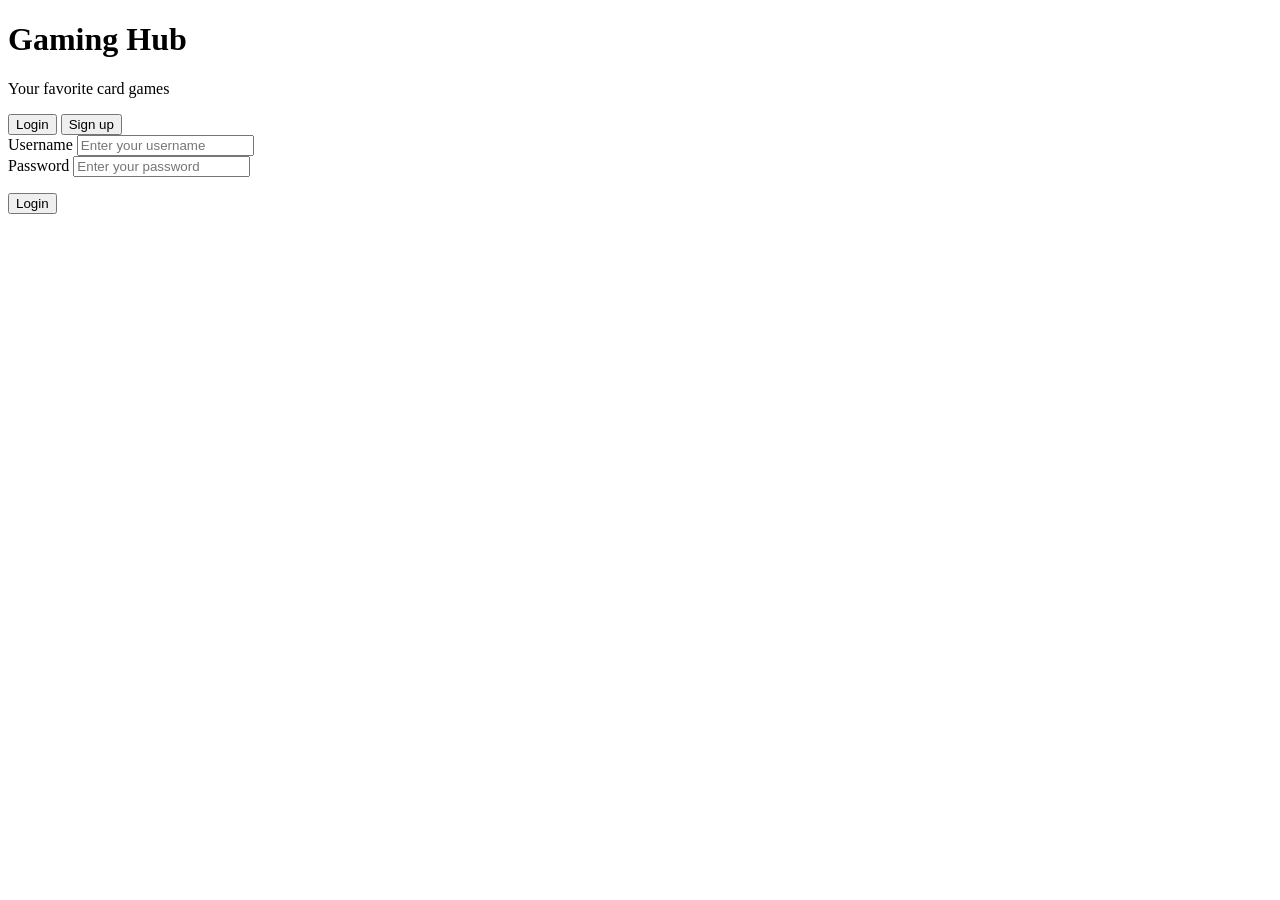
==== frontend/history.html @ a513952d "Commit" ====
<!--This is the hisotry page where it shows the last 7 days of the user activity in terms of coin transactions-->
<!DOCTYPE html>
<html lang="en">
    <head>
        <meta charset="UTF-8">
        <meta name="viewport" content="width=device-width, initial-scale=1.0">
        <title>Gaming History</title>
    </head>
    <body>
        <!-- All play stats, same as in the welcome page-->
        <div id="appLayout">
            <aside id="sidebar">

                <div id="sidebarLogo">
                    <span>🎰</span>
                    <span>Gaming Hub</span>
                </div>

                <div id="sidebarUser">
                    <div id="userAvatar">?</div>
                    <div>
                        <div id="sidebarUsername">Loading...</div>
                        <div>Player</div>
                    </div>
                </div>

                <div id="coinDisplay">
                    <div>Coins</div>
                    <div>
                        <span>🪙</span>
                        <span id="sidebarCoins">—</span>
                    </div>
                    <div id="refillTimer"></div>
                </div>

                <nav id="sidebarNav">
                    <div>Menu</div>
                    <div onclick="window.location.href='welcome.html'">
                        <span>🎮</span>
                        <span>Games</span>
                    </div>
                    <div onclick="window.location.href='welcome.html?section=settings'">
                        <span>⚙️</span>
                        <span>Settings</span>
                    </div>
                    <div id="navHistory">
                        <span>📊</span>
                        <span>History</span>
                    </div>
                </nav>
                <!-- Shows the transaction history plus total won, total bet, refilled amount, and net result-->
                <div id="sidebarFooter">
                    <button onclick="handleLogout()">🚪 Logout</button>
                </div>
            </aside>

            <main id="mainContent">
                <h2>Transaction History</h2>
                <p>Last 7 days of activity</p>

                <div id="summaryGrid">
                    <div>
                        <div id="statWon">-</div>
                        <div>Total Won</div>
                    </div>
                    <div>
                        <div id="statBet">-</div>
                        <div>Total Bet</div>
                    </div>
                    <div>
                        <div id="statRefilled">-</div>
                        <div>Refilled</div>
                    </div>
                    <div>
                        <div id="statNet">-</div>
                        <div>Net Result</div>
                    </div>
                </div>

                <div id="transactionList">
                    <p id="loadingMsg">Loading transactions...</p>
                </div>

                <button onclick="window.location.href='welcome.html'">
                    Back to Games
                </button>
            </main>
        </div>

        <script>
            const API_BASE = 'http://localhost:8080/api';

            if(!localStorage.getItem('token')){
                window.location.href = 'login.html';
            }
            //used to call api's
            async function apiRequest(endpoint, method = 'GET', body = null) {
                const token = localStorage.getItem('token');
                const headers = {
                    'Content-Type': 'application/json',
                    'Authorization': `Bearer ${token}`
                };
                const options = { method, headers };
                if (body) {
                    options.body = JSON.stringify(body);
                }
                const response = await fetch(`${API_BASE}${endpoint}`, options);

                if(response.status === 401 || response.status === 403){
                    localStorage.clear();
                    window.location.href = 'login.html';
                    return null;
                }
                return response;
            }
            //calls /api/user/transactions and fills in all the information
            async function loadUserData(){
                const response = await apiRequest('/user/me');
                if(!response){
                    return;
                }
                const data = await response.json();
                document.getElementById('sidebarUsername').textContent = data.username;
                document.getElementById('userAvatar').textContent = data.username.charAt(0).toUpperCase();
                document.getElementById('sidebarCoins').textContent = data.coins.toLocaleString();
            }

            async function loadTransactions(){
                const response = await apiRequest('/user/transactions');
                if(!response){
                    return;
                }
                const data = await response.json();

                document.getElementById('statWon').textContent = `+${data.totalWon}`;
                document.getElementById('statBet').textContent = `${data.totalBet}`;
                document.getElementById('statRefilled').textContent = `${data.totalRefilled}`;

                const net = data.netResult;
                document.getElementById('statNet').textContent = net >= 0 ? `+${net}` : `${net}`;

                const listEl = document.getElementById('transactionList');
                document.getElementById('loadingMsg').style.display = 'none';

                if (!data.transactions || data.transactions.length === 0) {
                    listEl.innerHTML = '<p>No transactions in the last 7 days.</p>';
                    return;
                }

                data.transactions.forEach(t => {
                    const item = document.createElement('div');
                    const icon = t.type === 'WIN' ? '✅' :
                                 t.type === 'BET' ? '🎰' : '🔄';
                    const amountText = t.amount >= 0 ? `+${t.amount}` : `${t.amount}`;
                    const date = new Date(t.createdAt);
                    const dateStr = `${date.toLocaleDateString()} ${date.toLocaleTimeString()}`;

                    item.innerHTML =
                        `<span>${icon}</span>
                        <div>
                            <div>${t.type}</div>
                            <div>${t.game ? t.game : 'System'} · ${dateStr}</div>
                        </div>
                        <div>${amountText} coins</div>`;

                    listEl.appendChild(item);
                });
            }
            //handles logout
            function handleLogout(){
                localStorage.clear();
                window.location.href = 'login.html';
            }

            if(localStorage.getItem('theme') === 'light'){
                document.body.classList.add('light-mode');
            }
            loadUserData();
            loadTransactions();
        </script>
    </body>
</html>
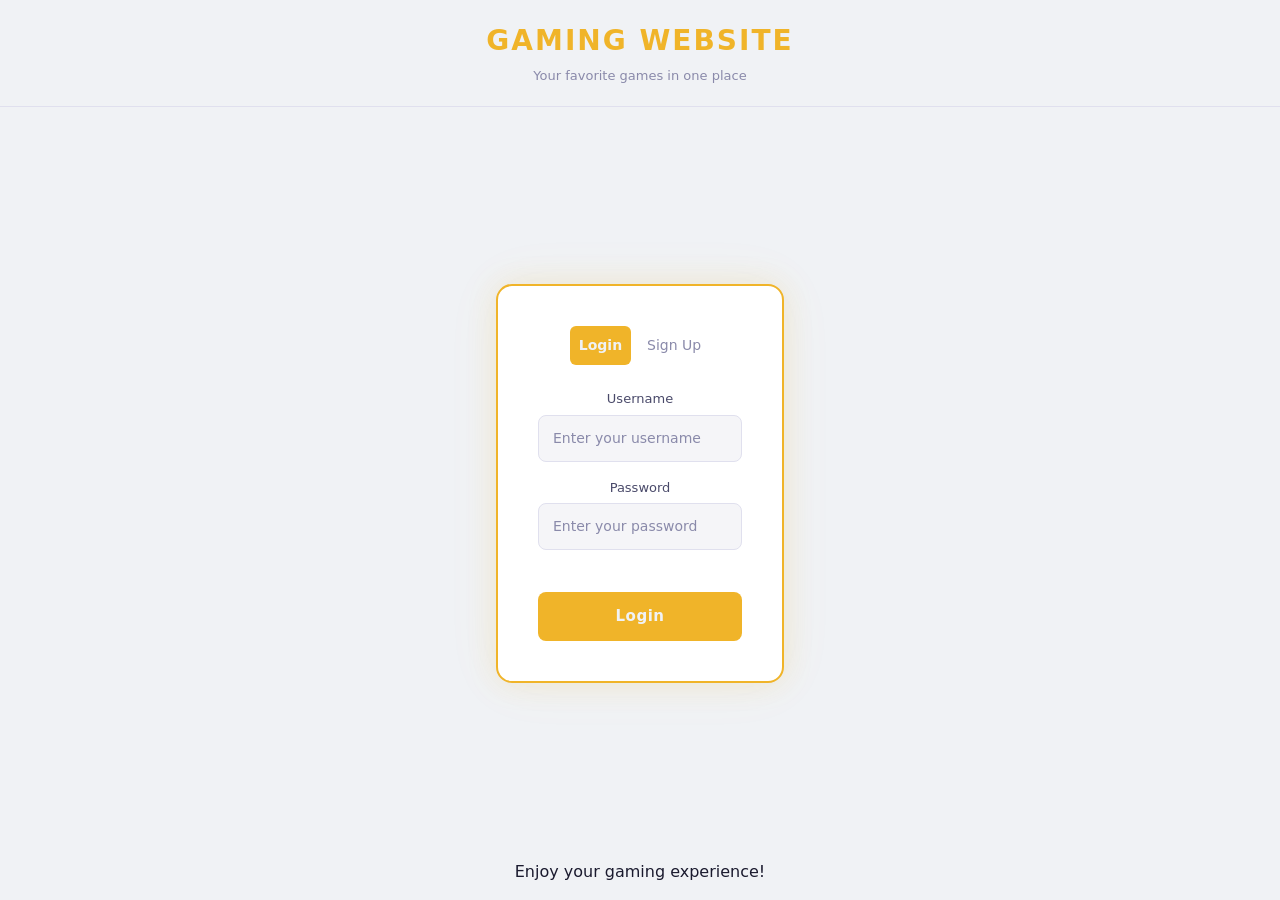
==== commit c6f4698f: "New commit" ====
--- a/frontend/history.html
+++ b/frontend/history.html
@@ -1,92 +1,135 @@
 <!--This is the hisotry page where it shows the last 7 days of the user activity in terms of coin transactions-->
 <!DOCTYPE html>
 <html lang="en">
-    <head>
-        <meta charset="UTF-8">
-        <meta name="viewport" content="width=device-width, initial-scale=1.0">
-        <title>Gaming History</title>
-    </head>
-    <body>
-        <!-- All play stats, same as in the welcome page-->
-        <div id="appLayout">
-            <aside id="sidebar">
-
-                <div id="sidebarLogo">
-                    <span>🎰</span>
-                    <span>Gaming Hub</span>
-                </div>
-
-                <div id="sidebarUser">
-                    <div id="userAvatar">?</div>
-                    <div>
-                        <div id="sidebarUsername">Loading...</div>
-                        <div>Player</div>
-                    </div>
-                </div>
-
-                <div id="coinDisplay">
-                    <div>Coins</div>
-                    <div>
-                        <span>🪙</span>
-                        <span id="sidebarCoins">—</span>
-                    </div>
-                    <div id="refillTimer"></div>
-                </div>
-
-                <nav id="sidebarNav">
-                    <div>Menu</div>
-                    <div onclick="window.location.href='welcome.html'">
-                        <span>🎮</span>
-                        <span>Games</span>
-                    </div>
-                    <div onclick="window.location.href='welcome.html?section=settings'">
-                        <span>⚙️</span>
-                        <span>Settings</span>
-                    </div>
-                    <div id="navHistory">
-                        <span>📊</span>
-                        <span>History</span>
-                    </div>
-                </nav>
-                <!-- Shows the transaction history plus total won, total bet, refilled amount, and net result-->
-                <div id="sidebarFooter">
-                    <button onclick="handleLogout()">🚪 Logout</button>
-                </div>
-            </aside>
-
-            <main id="mainContent">
-                <h2>Transaction History</h2>
-                <p>Last 7 days of activity</p>
-
-                <div id="summaryGrid">
-                    <div>
-                        <div id="statWon">-</div>
-                        <div>Total Won</div>
-                    </div>
-                    <div>
-                        <div id="statBet">-</div>
-                        <div>Total Bet</div>
-                    </div>
-                    <div>
-                        <div id="statRefilled">-</div>
-                        <div>Refilled</div>
-                    </div>
-                    <div>
-                        <div id="statNet">-</div>
-                        <div>Net Result</div>
-                    </div>
-                </div>
-
-                <div id="transactionList">
-                    <p id="loadingMsg">Loading transactions...</p>
-                </div>
-
-                <button onclick="window.location.href='welcome.html'">
-                    Back to Games
-                </button>
-            </main>
-        </div>
-
+<head>
+    <meta charset="UTF-8">
+    <meta name="viewport" content="width=device-width, initial-scale=1.0">
+    <title>Gaming Hub — History</title>
+    <link href="https://cdn.jsdelivr.net/npm/bootstrap@5.3.3/dist/css/bootstrap.min.css"
+          rel="stylesheet">
+    <link rel="stylesheet" href="css/style.css">
+</head>
+<body>
+<div class="app-layout">
+
+    <!-- ── LEFT SIDEBAR ─────────────────────────────────── -->
+    <aside class="sidebar">
+
+        <div class="sidebar-logo">
+            <span class="logo-icon">🎰</span>
+            <div class="logo-text">Gaming Hub</div>
+        </div>
+
+        <div class="sidebar-profile">
+            <div class="user-avatar" id="userAvatar">?</div>
+            <div class="user-details">
+                <div class="user-name" id="sidebarUsername">Loading...</div>
+                <div class="user-role">Player</div>
+            </div>
+        </div>
+
+        <div class="sidebar-coins">
+            <div class="coins-label">Coins</div>
+            <div class="coins-amount">
+                🪙 <span id="sidebarCoins">—</span>
+            </div>
+            <div class="coins-refill" id="refillTimer"></div>
+        </div>
+
+
+        <nav class="sidebar-nav">
+            <div class="nav-label">Navigation</div>
+
+            <button class="nav-btn"
+                    onclick="window.location.href='welcome.html'">
+                <span class="nav-icon">🎮</span> Games
+            </button>
+
+            <button class="nav-btn"
+                    onclick="window.location.href='welcome.html?section=settings'">
+                <span class="nav-icon">⚙️</span> Settings
+            </button>
+
+            <button class="nav-btn active">
+                <span class="nav-icon">📊</span> Transaction History
+            </button>
+        </nav>
+
+        <div class="sidebar-footer">
+            <button class="btn-logout" onclick="handleLogout()">
+                🚪 Logout
+            </button>
+        </div>
+
+    </aside>
+    <!-- ── MAIN CONTENT ──────────────────────────────────── -->
+    <main class="main-content with-right-panel">
+
+        <div class="history-header">Transaction History</div>
+
+        <!-- Transaction list -->
+        <div class="transaction-card" id="transactionCard">
+            <div class="no-transactions" id="loadingMsg">
+                Loading transactions...
+            </div>
+        </div>
+    </main>
+
+    <aside class="right-panel">
+
+        <!-- Top half — overall stats -->
+        <div class="right-panel-section">
+            <div class="right-panel-title">Overall (filtered)</div>
+
+            <div class="stat-item">
+                <span class="stat-name">🪙 Coins Won</span>
+                <span class="stat-val positive" id="statWon">—</span>
+            </div>
+            <div class="stat-item">
+                <span class="stat-name">🎰 Coins Bet</span>
+                <span class="stat-val negative" id="statBet">—</span>
+            </div>
+            <div class="stat-item">
+                <span class="stat-name">❌ Coins Lost</span>
+                <span class="stat-val negative" id="statLost">—</span>
+            </div>
+            <div class="stat-item">
+                <span class="stat-name">🔄 Coins Refilled</span>
+                <span class="stat-val gold" id="statRefilled">—</span>
+            </div>
+            <div class="stat-item">
+                <span class="stat-name">📈 Net Coins</span>
+                <span class="stat-val" id="statNet">—</span>
+            </div>
+        </div>
+
+        <!-- Bottom half — filters -->
+        <div class="right-panel-section">
+            <div class="right-panel-title">Filters</div>
+
+            <div class="filter-group">
+                <label class="filter-label">Time Period</label>
+                <select class="filter-select" id="filterDays"
+                        onchange="applyFilters()">
+                    <option value="7">Last 7 days</option>
+                    <option value="14">Last 14 days</option>
+                    <option value="30">Last 30 days</option>
+                </select>
+            </div>
+            <div class="filter-group">
+                <label class="filter-label">Transaction Type</label>
+                <select class="filter-select" id="filterType"
+                        onchange="applyFilters()">
+                    <option value="all">All Transactions</option>
+                    <option value="WIN">Wins Only</option>
+                    <option value="BET">Bets Only</option>
+                    <option value="REFILL">Refills Only</option>
+                </select>
+            </div>
+        </div>
+    </aside>
+</div>
+        <script src="https://cdn.jsdelivr.net/npm/bootstrap@5.3.3/dist/js/bootstrap.bundle.min.js"></script>
         <script>
             const API_BASE = 'http://localhost:8080/api';
 
@@ -166,6 +209,18 @@
                     listEl.appendChild(item);
                 });
             }
+            //for the dark mode
+            function applyTheme(){
+                const savedTheme = localStorage.getItem('theme') || 'default';
+                document.body.classList.remove('dark-mode', 'light-mode');
+
+                if(savedTheme === 'dark'){
+                    document.body.classList.add('dark-mode');
+                }
+                else if(savedTheme === 'light'){
+                    document.body.classList.add('light-mode');
+                }
+            }
             //handles logout
             function handleLogout(){
                 localStorage.clear();
@@ -177,6 +232,7 @@
             }
             loadUserData();
             loadTransactions();
+            applyTheme();
         </script>
     </body>
 </html>
--- a/frontend/css/style.css
+++ b/frontend/css/style.css
@@ -0,0 +1,1011 @@
+/*Css Variables  --name: value (for resuablilty)
+!important for forcing either light or dark mode */
+
+:root{
+    --bg-dark: #f0f2f5;
+    --bg-sidebar:#ffffff;
+    --bg-card:#ffffff;
+    --bg-content:#f0f2f5;
+    --bg-tertiary:#f5f5f8;
+    --accent-gold:#f0b429;
+    --accent-gold-hover:#d4a017;
+    --text-primary:#1a1a2e;
+    --text-secondary:#4a4a6a;
+    --text-muted:#8a8aaa;
+    --text-dark:#1a1a2e;
+    --border-color:#e0e0ee;
+    --border-gold:#f0b429;
+    --success:#4caf82;
+    --danger:#e05c5c;
+    --sidebar-width: 240px;
+    --right-panel-width:260px;
+    --border-radius: 12px;
+    --transition: all 0.2s ease;
+}
+/*Base styling*/
+*{
+    box-sizing:border-box;
+    margin:0;
+    padding:0;
+}
+body{
+    font-family:'Segeo UI', system-ui, -apple-system, sans-serif;
+    background-color: var(--bg-dark);
+    color: var(--text-primary);
+    min-height:100vh;
+}
+
+/*Scrollbar styling*/
+::-webkit-scrollbar{width: 6px;}
+::-webkit-scrollbar-track{background:var(--bg-dark);}
+::-webkit-scrollbar-thumb{
+    background: var(--border-color);
+    border-radius: 3px;
+}
+
+/*Login Page*/
+
+.login-page{
+    min-height: 100vh;
+    background:var(--bg-dark);
+    display: flex;
+    flex-direction:column;
+    align-items:center;
+}
+
+/*Top header*/
+.login-header {
+    width:100%;
+    padding: 20px 0;
+    text-align: center;
+    border-bottom: 1px solid var(--border-color);
+    display:block;
+}
+
+.login-header .site-name {
+    font-size:28px;
+    font-weight: 800;
+    color: var(--accent-gold);
+    letter-spacing: 2px;
+    text-transform: uppercase;
+    text-align: center;
+    display:block;
+}
+
+.login-header .site-tagline {
+    font-size: 13px;
+    color: var(--text-muted);
+    margin-top: 4px;
+    text-align:center;
+    display: block;
+}
+
+/*Center content area*/
+
+.login-center {
+    flex: 1;
+    display:flex;
+    align-items:center;
+    justify-content:center;
+    padding: 40px 20px;
+}
+
+/*Gold trim*/
+.login-box{
+    width: 100%;
+    max-width: 420px;
+    text-align: center;
+    background: var(--bg-card);
+    border: 2px solid var(--accent-gold);
+    border-radius: 16px;
+    padding: 40px;
+    box-shadow: 0 0 30px rgba(240,180,41,0.15),
+                0 0 60px rgba(240, 180,41,0.05);
+}
+
+.login-box .box-title {
+    font-size: 20px;
+    font-weight: 700;
+    color: var(--text-primary);
+    text-align:center;
+    margin-bottom: 24px;
+}
+
+/*Authentication tabs*/
+.auth-tabs{
+    font-size: 20px;
+    font-weight: 700;
+    color: var(--text-primary);
+    text-align:center;
+    margin-bottom: 24px;
+}
+
+.auth-tab{
+    flex:1;
+    padding:9px;
+    text-align:center;
+    font-size:14px;
+    font-weight: 500;
+    color: var(--text-muted);
+    cursor: pointer;
+    border-radius: 6px;
+    border:none;
+    background: none;
+    transition: var(--transition);
+}
+
+.auth-tab.active{
+    background: var(--accent-gold);
+    color:var(--bg-dark);
+    font-weight: 600;
+}
+
+/*Form elements*/
+
+.form-group{
+    margin-bottom: 16px;
+}
+
+.form-label{
+    display: block;
+    font-size: 13px;
+    font-weight: 500;
+    color: var(--text-secondary);
+    margin-bottom: 6px;
+}
+
+.form-input{
+    width: 100%;
+    padding: 12px 14px;
+    background: var(--bg-tertiary);
+    border: 1px solid var(--border-color);
+    border-radius: 8px;
+    color: var(--text-primary);
+    font-size: 14px;
+    transition: var(--transition);
+    outline: none;
+}
+
+.form-input:focus{
+    border-color: var(--accent-gold);
+    box-shadow: 0 0 0 3px rgba(240, 180, 41, 0.1);
+}
+
+.form-input::placeholder {
+    color: var(--text-muted)
+}
+
+.form-error{
+    font-size: 12px;
+    color: var(--danger);
+    margin-top: 8px;
+    min-height: 18px;
+}
+
+/*Submmit button */
+.btn-submit{
+    width: 100%;
+    padding: 13px;
+    background: var(--accent-gold);
+    color:var(--bg-dark);
+    border:none;
+    border-radius: 8px;
+    font-size: 15px;
+    font-weight: 700;
+    cursor: pointer;
+    transition: var(--transition);
+    margin-top: 8px;
+    letter-spacing: 0.5 px;
+}
+
+.btn-submit{
+    width: 100%;
+    padding: 13px;
+    background: var(--accent-gold);
+    color:var(--bg-dark);
+    border:none;
+    border-radius: 8px;
+    font-size: 15px;
+    font-weight: 700;
+    cursor: pointer;
+    transition: var(--transition);
+    margin-top: 8px;
+    letter-spacing: 0.5px;
+}
+.btn-submit:hover{
+    background: var(--accent-gold-hover);
+    transform: translate(-1px);
+    box-shadow: 0 4px 12px rgba(240,180,41,0.3);
+}
+
+/*Shared App Layout (welcome + history) */
+
+.app-layout{
+    display:flex;
+    min-height: 100vh;
+}
+
+/*Left Sidebar*/
+.sidebar{
+    width: var(--sidebar-width);
+    background: var(--bg-sidebar);
+    border-right: 1px solid var(--border-color);
+    display: flex;
+    flex-direction:column;
+    position:fixed;
+    top:0;
+    left:0;
+    height: 100vh;
+    z-index: 100;
+    overflow-y:auto;
+}
+.sidebar-logo{
+    padding: 20px 16px;
+    border-bottom: 1px solid var(--border-color);
+    text-align: center;
+}
+.sidebar-logo .logo-text{
+    font-size: 20px;
+    font-weight: 800;
+    color: var(--accent-gold);
+    letter-spacing: 1px;
+    text-transform: uppercase;
+}
+.sidebar-logo .logo-icon{
+    font-size: 20px;
+    display: block;
+    margin-bottom: 4px;
+}
+
+/*User profile*/
+
+.sidebar-profile{
+    padding:16px;
+    border-bottom: 1px solid var(--border-color);
+    display: flex;
+    align-items: center;
+    gap: 12px;
+}
+
+.user-avater{
+    width: 40px;
+    height: 40px;
+    border-radius: 50%;
+    background: var(--accent-gold);
+    display: flex;
+    align-items: center;
+    justify-content: center;
+    font-weight: 700;
+    font-size: 18px;
+    color: var(--bg-dark);
+    flex-shrink: 0;
+}
+
+.user-details .username{
+    font-size: 14px;
+    font-weight: 600;
+    color: var(--text-primary);
+}
+
+.user-details .user-role{
+    font-size: 11px;
+    color: var(--text-muted);
+}
+
+/*Coin display*/
+
+.sidebar-coins{
+    margin: 12px;
+    padding: 12px 4px;
+    background: var(--bg-tertiary);
+    border-radius: var(--border-radius);
+    border: 1px solid var(--border-color);
+}
+
+.sidebar-coins .coins-label{
+    font-size: 10px;
+    color: var(--text-muted);
+    text-transform: uppercase;
+    letter-spacing: 0.8px;
+    margin-bottom: 4px;
+}
+
+.sidebar-coinns .coins-amount{
+    font-size: 22px;
+    font-weight: 700;
+    color: var(--accent-gold);
+}
+
+.sidebar-coins .coins-refill{
+    font-size: 11px;
+    color: var(--text-secondary);
+    margin-top: 4p;
+    display: none;
+}
+
+.sidebar-coins .coins-refill.visible{
+    display: block;
+}
+
+.sidebar-coins .coins-next{
+    font-size: 11px;
+    color: var(--text-muted);
+    margin-top: 2px;
+}
+
+/*Sidebar navigation */
+
+.sidebar-nav {
+    flex: 1;
+    padding: 8px 0;
+}
+
+.nav-label {
+    font-size: 10px;
+    font-weight: 600;
+    color: var(--text-muted);
+    text-transform: uppercase;
+    letter-spacing: 1px;
+    padding: 10px 16px 4px;
+}
+
+.nav-btn{
+    display: flex;
+    align-items: center;
+    gap: 10px;
+    width: 100%;
+    padding: 11px 16px;
+    background: transparent;
+    border:none;
+    border-left: 3px solid transparent;
+    color: var(--text-secondary);
+    font-size: 14px;
+    font-weight: 500;
+    cursor: pointer;
+    transition: var(--transition);
+    text-align: left;
+}
+
+.nav-btn:hover{
+    background: var(--bg-tertiary);
+    color: var(--text-primary);
+}
+.nav-btn.active{
+    background: rgba(240,180,41,0.08);
+    border-left-color:var(--accent-gold);
+    color: var(--accent-gold);
+}
+
+.nav-btn .nav-icon{
+    font-size: 16px;
+    width: 20px;
+    text-align:center;
+}
+
+/*Sidebar footer logout */
+
+.sidebar-footer{
+    padding: 12px;
+    border-top: 1px solid var(--border-color);
+}
+
+.btn-logout{
+    width: 100%;
+    padding: 10px;
+    background: transparent;
+    border: 1px solid var(--border-color);
+    border-radius: 8px;
+    color: var(--text-secondary);
+    font-size: 13px;
+    font-weight: 500;
+    cursor: pointer;
+    transition: var(--transition);
+    display: flex;
+    align-items: center;
+    justify-content: center;
+    gap: 6px;
+}
+
+.btn-logout:hover{
+    background: var(--danger);
+    border-color: var(--danger);
+    color: white;
+}
+
+/*Main Content Area*/
+
+.main-content{
+    margin-left:var(--sidebar-width);
+    flex:1;
+    background:var(--bg-content);
+    min-height: 100vh;
+    padding: 32px;
+}
+
+.main-content.with-right-panel{
+    margin-right: var(--right-panel-width);
+}
+
+.section-title{
+    font-size: 22px;
+    font-weight: 700;
+    color: var(--text-dark);
+    margin-bottom: 6px;
+}
+
+.section-subtitle{
+    font-size: 14px;
+    color: #666;
+    margin-bottom: 6px;
+}
+/*Games grid*/
+.games-grid{
+    display: grid;
+    grid-template-columns:  repeat(auto-fill, minmax(200px, 1fr));
+    gap: 20px;
+}
+
+.game-card{
+    background: white;
+    border-radius: var(--border-radius);
+    overflow: hidden;
+    border: 1px solid #e0e0ee;
+    transition: var(--transition);
+    cursor: pointer;
+    box-shadow: 0  2px 8px rgba(0,0,0,0.06);
+}
+
+.game-card:hover{
+    transform: transalateY(-3px);
+    box-shadow: 0 8px 24px rgba(240, 180,41,0.2);
+    border-color: var(--accent-gold);
+}
+
+.game-card.locked{
+    opacity: 0.6;
+    cursor: not-allowed;
+}
+
+.game-card.locked:hover{
+    transform: none;
+    box-shadow: nonel;
+    border-color: #e0e0ee;
+}
+
+.game-card-image{
+    width: 100%;
+    height:  130px;
+    object-fit: cover;
+    background: var(--bg-tertiary);
+    display: flex;
+    align-items: center;
+    justify-content: center;
+    font-size: 56px;
+}
+
+.game-card-body{
+    padding:  14px;
+}
+
+.game-carrd-title{
+    font-size: 15px;
+    font-weight: 700;
+    color:  var(--text-dark);
+    margin-bottom: 4px;
+}
+
+.game-card-desc{
+    font-size: 12px;
+    color: #888;
+    margin-bottom: 12px;
+}
+
+.btn-play{
+    width: 100%;
+    padding: 9px;
+    background: var(--accent-gold);
+    color: var(--bg-dark);
+    border: none;
+    border-radius: 6px;
+    font-size: 13px;
+    font-weight: 700;
+    cursor: pointer;
+    transition: var(--transition);
+}
+
+.btn-play:hover{
+    background: var(--acent-gold-hover);
+}
+
+.btn-play:disabled{
+    background: #ccc;
+    cursor:not-allowed;
+    color: #888;
+}
+
+.game-locked-msg{
+    font-size: 11px;
+    color: var(--danger);
+    text-align: center;
+    margin-top: 6px;
+}
+
+/*settings*/
+
+.setting-card{
+    background: white;
+    border-radius:  var(--border-radius);
+    border: 1px solid #e0e0ee;
+    overflow: hidden;
+    box-shadow: 0 2px 8 px rgba(0,0,0,0.06);
+    max-width: 600px;
+}
+
+.settings-row{
+    display: flex;
+    align-items: center;
+    justify-content: space-between;
+    padding: 10px 20px;
+    border-bottom: 1px solid #f0f0f8;
+}
+
+.settings-row:last-child{
+    border-bottom: none;
+}
+
+.settings-info .settings-label{
+    font-size: 14px;
+    font-weight: 600;
+    color: var(--text-dark);
+}
+
+.settings-info .settings-desc{
+    font-size: 12px;
+    color: #888;
+    margin-top: 2px;
+}
+
+/*Toggle switch*/
+
+.toggle-wrap{
+    position: relative;
+    width: 46px;
+    height: 26px;
+    flex-shrink: 0;
+}
+
+.toggle-wrap input{
+    opacity: 0;
+    width: 0;
+    height: 0;
+    position: absolute;
+}
+
+.toggle-slider{
+    position: absolute;
+    inset: 0;
+    background: #ddd;
+    border-radius: 26px;
+    cursor: pointer;
+    transition: var(--transition);
+}
+
+.toggle-slider:before{
+    content:'';
+    position: absolute;
+    width: 18px;
+    height: 18px;
+    left: 4px;
+    top: 4px;
+    background: white;
+    border-radius: 50%;
+    transition: var(--transition);
+    box-shadow: 0 1px 3px rgba(0,0,0,0.2);
+}
+
+.toggle-wrap input:checked + .toggle-slider{
+    background: var(--accent-gold);
+}
+
+.toggle-wrap input:checked + .toggle-slider:before{
+    transform: translateX(20px);
+}
+
+/*Volume slider*/
+
+.volume-wrap{
+    display: flex;
+    align-items: center;
+    gap: 10px;
+}
+
+.volume-wrap input[type=range]{
+    width: 120px;
+    accent-color: var(--accent-gold);
+    cursor: pointer;
+}
+
+.volume-label{
+    font-size: 13px;
+    font-weight: 600;
+    color:var(--text-dark);
+    min-width: 36px;
+}
+
+/*Right Panel (history paage) */
+
+.right-panel{
+    width: var(--right-panel-width);
+    background: var(--bg-sidebar);
+    border-left: 1px solid var(--border-color);
+    position: fixed;
+    top: 0;
+    right: 0;
+    height: 100vh;
+    overflow-y: auto;
+    display: flex;
+    flex-direction: column;
+    gap:0;
+}
+
+.right-panel-section{
+    padding: 16px;
+    border-bottom: 1px solid var(--border-color);
+}
+
+.right-panel-title{
+    font-size: 11px;
+    font-weight: 600;
+    color: var(--text-muted);
+    text-transform: uppercase;
+    letter-spacing: 0.8px;
+    margin-bottom: 12px;
+}
+
+/*Overall stats */
+
+.stat-item{
+    display: flex;
+    justify-content: space-between;
+    align-items: center;
+    padding: 8px 0;
+    border-bottom: 1px solid var(--border-color);
+    font-size: 13px;
+}
+
+.stat-item:last-child{
+    border-bottom: none
+}
+
+.stat-items .stat-name{
+    color: var(--text-secondary);
+}
+
+.stat-item .stat-val{
+    font-weight: 600;
+    color: var(--text-primary);
+}
+
+.stat-item .stat-val.positive {
+    color: var(--success);
+}
+
+.stat-item .stat-val.negative{
+    color: var(--danger);
+}
+
+.stat-item .stat-val.gold{
+    color: var(--accent-gold);
+}
+
+/*Filter dropdown */
+
+.filter-group{
+    margin-bottom: 12px;
+}
+
+.filter-label{
+    font-size: 12px;
+    color: var(--text-secondary);
+    margin-bottom: 6px;
+    display: block;
+}
+
+.filter-select{
+    width: 100%;
+    padding: 8px 10px;
+    background: var(--bg-tertiary);
+    border: 1px solid var(--border-color);
+    border-radius: 6px;
+    color: var(--text-primary);
+    font-size: 13px;
+    cursor: pointer;
+    outline: none;
+    transition: var(--transition);
+}
+
+.filter-select:focus{
+    border-color: var(--accent-gold);
+}
+
+/*Light Mode */
+body.light-mode .main-content{
+    background: #f8f8fc;
+}
+
+body.light-mode .sidebar, body.light-mode .right-panel {
+    background: #ffffff;
+}
+
+/*Dark Mode */
+
+body.dark-mode{
+    --bg-dark: #0f0f13;
+    --bg-sidebar: #1a1a24;
+    --bg-card: #1e1e2e;
+    --bg-tertiary: #22222f;
+    --bg-content: #0f0f13;
+    --text-primary: #f0f0f0;
+    --text-secondary: #a0a0b0;
+    --text-muted: #606070;
+    --border-color: #2a2a3a;
+}
+
+body.dark-mode .sidebar {
+    background: #1a1a24;
+    border-right: 1px solid #2a2a3a;
+}
+
+body.dark-mode .sidebar-coins{
+    background: #22222f;
+    border-color: #2a2a3a;
+}
+
+body.dark-mode .nav-btn{
+    color: #a0a0b0;
+}
+
+body.dark-mode .nav-btn:hover{
+    background: #22222f;
+    color: #f0f0f0;
+}
+
+body.dark-mode .nav-btn.active{
+    background: rgba(240,180,41, 0.06);
+    border-left-color: #f0b429;
+    color: #f0b429;
+}
+
+body.dark-mode .main-content{
+    background: #0f0f13;
+}
+
+body.dark-mode .section-title{
+    color: #f0f0f0;
+}
+
+body.dark-mode .section-subtitle {
+    color: #606070;
+}
+
+body.dark-mode .game-card {
+    background: #1e1e2e;
+    border-color: #2a2a3a;
+}
+
+body.dark-mode .game-card-title{
+    color: #f0f0f0;
+}
+
+body.dark-mode .game-card-desc {
+    color: #606070;
+}
+
+body.dark-mode .settings-card {
+    background: #1e1e2e;
+    border-color: #2a2a3a;
+}
+
+body.dark-mode .settings-label{
+    color: #f0f0f0;
+}
+
+.body.dark-mode .settings-desc{
+    color: #606070;
+}
+
+body.dark-mode .settings-row{
+    border-bottom-color: #2a2a3a;
+}
+
+body.dark-mode .btn-logout{
+    border-color: 2a2a3a;
+    color: #a0a0b0;
+}
+
+body.dark-mode .user-name {
+    color: #f0f0f0;
+}
+
+body.dark-mode .sidebar-footer{
+    border-top-color: #2a2a3a;
+}
+
+body.dark-mode .transaction-card{
+    background: #1e1e2e;
+    border-color: #2a2a3a;
+}
+
+body.dark-mode .transaction-item{
+    border-bottom-color: #2a2a3a;
+}
+
+body.dark-mode .transaction-type:hover{
+    background: #22222f;
+}
+
+body.dark-mode .transaction-type{
+    color: #f0f0f0;
+}
+
+body.dark-mode .history-header {
+    color: #f0f0f0;
+}
+
+body.dark-mode .right-panel{
+    background: #1a1a24;
+    border-left-color: #2a2a3a;
+}
+
+body.dark-mode .right-panel-section{
+    border-bottom-color: #2a2a3a;
+}
+
+body.dark-mode .stat-item{
+    border-bottom-color: #2a2a3a;
+}
+
+body.dark-mode .filter-select{
+    background: #22222f;
+    border-color: #2a2a3a;
+    color: #f0f0f0;
+}
+
+body.dark-mode .login-page{
+    background: #0f0f13;
+}
+
+body.dark-mode .login-header {
+    background: #1a1a24;
+    border-bottom-color: #2a2a3a;
+}
+
+body.dark-mode .login-box{
+    background: #1e1e2e;
+    border-color: #f0b429;
+}
+
+body.dark-mode .form-input{
+    background: #22222f;
+    border-color: #2a2a3a;
+    color: #f0f0f0;
+}
+
+body.dark-mode .login-footer{
+    background: #1a1a24;
+    border-top-color: #2a2a3a;
+}
+/*Responsive Design */
+
+
+@media (max-width: 768px){
+    .sidebar{
+        transform: translate(-100%);
+    }
+    .sidebar.open {
+        transform: translateX(0);
+    }
+    .main-content {
+        margin-left: 0;
+        padding: 16px;
+    }
+    .main-content.with-right-panel{
+        margin-right: 0;
+    }
+    .right-panel{
+        display: none;
+    }
+}
+
+/*Transaction History */
+
+.history-header {
+    font-size: 22px;
+    font-weight: 700;
+    color: var(--text-dark);
+    margin-bottom: 20px;
+    padding-bottom: 12px;
+    border-bottom: 2px solid var(--accent-gold);
+    display: inline-block;
+}
+
+.transaction-card{
+    background: white;
+    border-radius: var(--border-radius);
+    border: 1px solid #e0e0ee;
+    overflow: hidden;
+    box-shadow: 0 2px 8px rgba(0,0,0,0.06);
+}
+
+.transaction-item{
+    display: flex;
+    align-items: center;
+    gap: 14px;
+    padding: 14px 20px;
+    border-bottom: 1px solid #f0f0f8;
+    transition: var(--transition);
+}
+
+.transaction-item:last-child{
+    border-bottom: none;
+}
+
+.transaction-item:hover{
+    background: #fafafa;
+}
+
+.transaction-icon{
+    width: 30px;
+    height: 38px;
+    border-radius: 50%;
+    display: flex;
+    align-items: center;
+    justify-content: center;
+    font-size: 16px;
+    flex-shrink: 0;
+}
+
+.transaction-icon.win{
+    background: rgba(76,175,130,0.12);
+}
+.transaction-icon.bet{
+    background: rgba(224,92,92,0.12);
+}
+.transaction-icon.refill{
+    background: rgba(79, 142, 247, .12);
+}
+
+.transaction-info{
+    flex: 1;
+}
+
+.transaction-type{
+    font-size: 14px;
+    font-weight: 600;
+    color: var(--text-dark);
+}
+
+.transaction-meta{
+    font-size: 12px;
+    color: #888;
+    margin-top: 2px;
+}
+
+.transaction-amount{
+    font-size: 15px;
+    font-weight: 700;
+}
+
+.transaction-amount.positive{
+    color: var(--success);
+}
+.transaction.amount.negative{
+    color: var(--danger);
+}
+
+.no-transactions{
+    padding: 40px;
+    text-align: center;
+    color: #888;
+    font-size: 14px;
+}
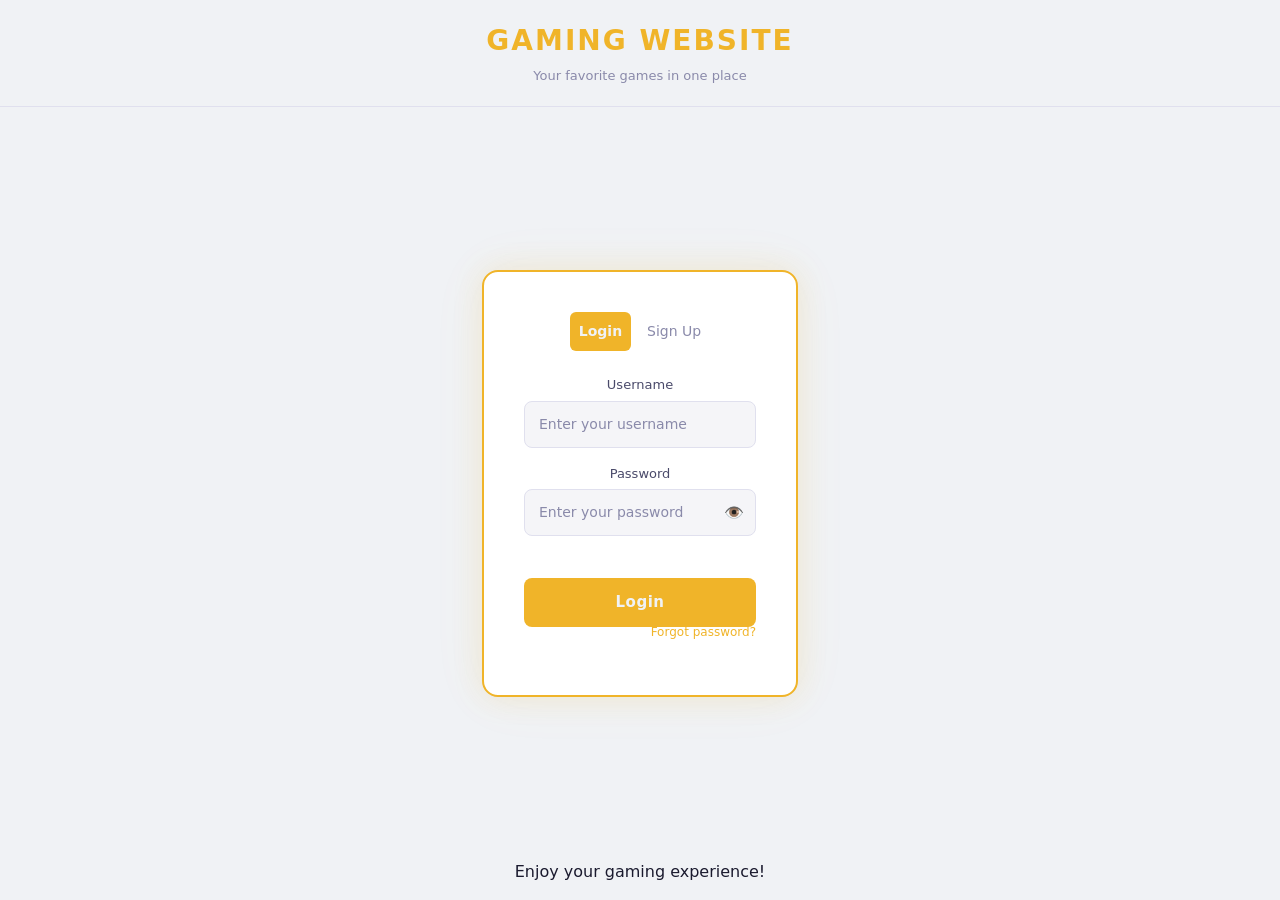
==== commit 7f0afe21: "New Commits" ====
--- a/frontend/history.html
+++ b/frontend/history.html
@@ -1,238 +1,487 @@
-<!--This is the hisotry page where it shows the last 7 days of the user activity in terms of coin transactions-->
+<!-- This is the history page showing the last 7 days of user activity in coin transactions -->
 <!DOCTYPE html>
 <html lang="en">
 <head>
     <meta charset="UTF-8">
     <meta name="viewport" content="width=device-width, initial-scale=1.0">
     <title>Gaming Hub — History</title>
-    <link href="https://cdn.jsdelivr.net/npm/bootstrap@5.3.3/dist/css/bootstrap.min.css"
-          rel="stylesheet">
+    <link href="https://cdn.jsdelivr.net/npm/bootstrap@5.3.3/dist/css/bootstrap.min.css" rel="stylesheet">
     <link rel="stylesheet" href="css/style.css">
 </head>
 <body>
-<div class="app-layout">
-
-    <!-- ── LEFT SIDEBAR ─────────────────────────────────── -->
-    <aside class="sidebar">
-
-        <div class="sidebar-logo">
-            <span class="logo-icon">🎰</span>
-            <div class="logo-text">Gaming Hub</div>
+    <div class="app-layout">
+
+        <!-- ── LEFT SIDEBAR ─────────────────────────────────── -->
+        <aside class="sidebar">
+            <div class="sidebar-logo">
+                <span class="logo-icon">🎰</span>
+                <div class="logo-text">Gaming Hub</div>
+            </div>
+
+            <div class="sidebar-profile">
+                <div class="user-avatar" id="userAvatar" onclick="openProfilePanel()">?</div>
+                <div class="user-details">
+                    <div class="user-name" id="sidebarUsername">Loading...</div>
+                    <div class="user-role">Player</div>
+                </div>
+            </div>
+
+            <div class="sidebar-coins">
+                <div class="coins-label">Coins</div>
+                <div class="coins-amount">🪙 <span id="sidebarCoins">—</span></div>
+                <div class="coins-refill" id="refillTimer"></div>
+            </div>
+
+            <nav class="sidebar-nav">
+                <div class="nav-label">Navigation</div>
+
+                <button class="nav-btn" onclick="window.location.href='welcome.html'">
+                    <span class="nav-icon">🎮</span> Games
+                </button>
+
+                <button class="nav-btn" onclick="window.location.href='welcome.html?section=settings'">
+                    <span class="nav-icon">⚙️</span> Settings
+                </button>
+
+                <button class="nav-btn active">
+                    <span class="nav-icon">📊</span> Transaction History
+                </button>
+            </nav>
+
+            <div class="sidebar-footer">
+                <button class="btn-logout" onclick="handleLogout()">🚪 Logout</button>
+            </div>
+        </aside>
+
+        <!-- ── MAIN CONTENT ──────────────────────────────────── -->
+        <main class="main-content with-right-panel">
+            <div class="history-header">Transaction History</div>
+
+            <div class="transaction-card" id="transactionList"></div>
+        </main>
+
+        <aside class="right-panel">
+            <!-- Top half — overall stats -->
+            <div class="right-panel-section">
+                <div class="right-panel-title">Overall</div>
+
+                <div class="stat-item">
+                    <span class="stat-name">🪙 Coins Won</span>
+                    <span class="stat-val positive" id="statWon">—</span>
+                </div>
+                <div class="stat-item">
+                    <span class="stat-name">🎰 Coins Bet</span>
+                    <span class="stat-val negative" id="statBet">—</span>
+                </div>
+                <div class="stat-item">
+                    <span class="stat-name">❌ Coins Lost</span>
+                    <span class="stat-val negative" id="statLost">—</span>
+                </div>
+                <div class="stat-item">
+                    <span class="stat-name">🔄 Coins Refilled</span>
+                    <span class="stat-val gold" id="statRefilled">—</span>
+                </div>
+                <div class="stat-item">
+                    <span class="stat-name">📈 Net Coins</span>
+                    <span class="stat-val" id="statNet">—</span>
+                </div>
+            </div>
+
+            <div class="right-panel-section">
+                 <!-- Bottom half — filters -->
+                <div class="right-panel-title">Filters</div>
+
+                <div class="filter-group">
+                    <label class="filter-label" for="filterDays">Time Period</label>
+                    <select class="filter-select" id="filterDays" onchange="applyFilters()">
+                        <option value="7">Last 7 days</option>
+                        <option value="14">Last 14 days</option>
+                        <option value="30">Last 30 days</option>
+                    </select>
+                </div>
+
+                <div class="filter-group">
+                    <label class="filter-label" for="filterType">Transaction Type</label>
+                    <select class="filter-select" id="filterType" onchange="applyFilters()">
+                        <option value="all">All Transactions</option>
+                        <option value="WIN">Wins Only</option>
+                        <option value="BET">Bets Only</option>
+                        <option value="REFILL">Refills Only</option>
+                    </select>
+                </div>
+            </div>
+
+            <div id="logoutModel" class="logout-modal" style="display:none">
+                <div id="logoutOverlay" class="logout-overlay" onclick="closeLogoutModel()"></div>
+                <div id="logoutBox" class="logout-box">
+                    <div id="logoutIcon">🚪</div>
+                    <div id="logoutTitle">Logout</div>
+                    <div id="logoutMessage">Are you sure that you want to logout?</div>
+                    <div id="logoutButtons">
+                        <button id="logoutCancel" onclick="closeLogoutModel()">Cancel</button>
+                        <button id="logoutConfirm" onclick="confirmLogout()">Logout</button>
+                    </div>
+                </div>
+            </div>
+        </aside>
+    </div>
+        <!-- Profile overlay -->
+<div class="profile-overlay" id="profileOverlay"
+     onclick="closeProfilePanel()"></div>
+
+<!-- Profile slide-in panel -->
+<div class="profile-panel" id="profilePanel">
+
+    <!-- Header -->
+    <div class="profile-panel-header">
+        <div class="profile-panel-title">Profile</div>
+        <button class="profile-panel-close"
+                onclick="closeProfilePanel()">✕</button>
+    </div>
+
+    <!-- Avatar and username -->
+    <div class="profile-avatar-section">
+        <div class="profile-avatar-large" id="profileAvatar">?</div>
+        <div class="profile-username" id="profileUsername">Loading...</div>
+        <div class="profile-joined" id="profileJoined"></div>
+    </div>
+
+    <!-- Stats -->
+    <div class="profile-stats">
+        <div class="profile-stat">
+            <div class="stat-value" id="profileCoins">—</div>
+            <div class="stat-label">Coins</div>
         </div>
-
-        <div class="sidebar-profile">
-            <div class="user-avatar" id="userAvatar">?</div>
-            <div class="user-details">
-                <div class="user-name" id="sidebarUsername">Loading...</div>
-                <div class="user-role">Player</div>
-            </div>
+        <div class="profile-stat">
+            <div class="stat-value" id="profileGames">—</div>
+            <div class="stat-label">Games Played</div>
         </div>
-
-        <div class="sidebar-coins">
-            <div class="coins-label">Coins</div>
-            <div class="coins-amount">
-                🪙 <span id="sidebarCoins">—</span>
-            </div>
-            <div class="coins-refill" id="refillTimer"></div>
+    </div>
+
+    <!-- Password change -->
+    <div class="profile-section">
+        <div class="profile-section-title">Change Password</div>
+
+        <div class="profile-form-group">
+            <label class="profile-form-label">Current Password</label>
+            <div class="password-wrap">
+                <input type="password" id="currentPassword"
+                       class="profile-form-input"
+                       placeholder="Enter current password">
+                <button class="password-toggle" type="button"
+                        onclick="togglePassword('currentPassword', this)">
+                    👁️
+                </button>
+            </div>
         </div>
 
-
-        <nav class="sidebar-nav">
-            <div class="nav-label">Navigation</div>
-
-            <button class="nav-btn"
-                    onclick="window.location.href='welcome.html'">
-                <span class="nav-icon">🎮</span> Games
-            </button>
-
-            <button class="nav-btn"
-                    onclick="window.location.href='welcome.html?section=settings'">
-                <span class="nav-icon">⚙️</span> Settings
-            </button>
-
-            <button class="nav-btn active">
-                <span class="nav-icon">📊</span> Transaction History
-            </button>
-        </nav>
-
-        <div class="sidebar-footer">
-            <button class="btn-logout" onclick="handleLogout()">
-                🚪 Logout
-            </button>
+        <div class="profile-form-group">
+            <label class="profile-form-label">New Password</label>
+            <div class="password-wrap">
+                <input type="password" id="newPassword"
+                       class="profile-form-input"
+                       placeholder="Enter new password">
+                <button class="password-toggle" type="button"
+                        onclick="togglePassword('newPassword', this)">
+                    👁️
+                </button>
+            </div>
         </div>
 
-    </aside>
-    <!-- ── MAIN CONTENT ──────────────────────────────────── -->
-    <main class="main-content with-right-panel">
-
-        <div class="history-header">Transaction History</div>
-
-        <!-- Transaction list -->
-        <div class="transaction-card" id="transactionCard">
-            <div class="no-transactions" id="loadingMsg">
-                Loading transactions...
+        <div class="profile-form-group">
+            <label class="profile-form-label">Confirm New Password</label>
+            <div class="password-wrap">
+                <input type="password" id="confirmNewPassword"
+                       class="profile-form-input"
+                       placeholder="Confirm new password">
+                <button class="password-toggle" type="button"
+                        onclick="togglePassword('confirmNewPassword', this)">
+                    👁️
+                </button>
             </div>
         </div>
-    </main>
-
-    <aside class="right-panel">
-
-        <!-- Top half — overall stats -->
-        <div class="right-panel-section">
-            <div class="right-panel-title">Overall (filtered)</div>
-
-            <div class="stat-item">
-                <span class="stat-name">🪙 Coins Won</span>
-                <span class="stat-val positive" id="statWon">—</span>
-            </div>
-            <div class="stat-item">
-                <span class="stat-name">🎰 Coins Bet</span>
-                <span class="stat-val negative" id="statBet">—</span>
-            </div>
-            <div class="stat-item">
-                <span class="stat-name">❌ Coins Lost</span>
-                <span class="stat-val negative" id="statLost">—</span>
-            </div>
-            <div class="stat-item">
-                <span class="stat-name">🔄 Coins Refilled</span>
-                <span class="stat-val gold" id="statRefilled">—</span>
-            </div>
-            <div class="stat-item">
-                <span class="stat-name">📈 Net Coins</span>
-                <span class="stat-val" id="statNet">—</span>
-            </div>
-        </div>
-
-        <!-- Bottom half — filters -->
-        <div class="right-panel-section">
-            <div class="right-panel-title">Filters</div>
-
-            <div class="filter-group">
-                <label class="filter-label">Time Period</label>
-                <select class="filter-select" id="filterDays"
-                        onchange="applyFilters()">
-                    <option value="7">Last 7 days</option>
-                    <option value="14">Last 14 days</option>
-                    <option value="30">Last 30 days</option>
-                </select>
-            </div>
-            <div class="filter-group">
-                <label class="filter-label">Transaction Type</label>
-                <select class="filter-select" id="filterType"
-                        onchange="applyFilters()">
-                    <option value="all">All Transactions</option>
-                    <option value="WIN">Wins Only</option>
-                    <option value="BET">Bets Only</option>
-                    <option value="REFILL">Refills Only</option>
-                </select>
-            </div>
-        </div>
-    </aside>
+
+        <div class="profile-error" id="passwordError"></div>
+        <div class="profile-success" id="passwordSuccess"></div>
+
+        <button class="btn-change-password"
+                onclick="handleChangePassword()">
+            Update Password
+        </button>
+    </div>
 </div>
-        <script src="https://cdn.jsdelivr.net/npm/bootstrap@5.3.3/dist/js/bootstrap.bundle.min.js"></script>
-        <script>
-            const API_BASE = 'http://localhost:8080/api';
-
-            if(!localStorage.getItem('token')){
+
+    <script src="https://cdn.jsdelivr.net/npm/bootstrap@5.3.3/dist/js/bootstrap.bundle.min.js"></script>
+    <script>
+        const API_BASE = 'http://localhost:8080/api';
+        let allTransactions = [];
+
+        if (!localStorage.getItem('token')) {
+            window.location.href = 'login.html';
+        }
+        //used to call api's
+        async function apiRequest(endpoint, method = 'GET', body = null) {
+            const token = localStorage.getItem('token');
+            const headers = {
+                'Content-Type': 'application/json',
+                'Authorization': `Bearer ${token}`
+            };
+            const options = { method, headers };
+
+            if (body) {
+                options.body = JSON.stringify(body);
+            }
+
+            const response = await fetch(`${API_BASE}${endpoint}`, options);
+
+            if (response.status === 401 || response.status === 403) {
+                localStorage.clear();
                 window.location.href = 'login.html';
-            }
-            //used to call api's
-            async function apiRequest(endpoint, method = 'GET', body = null) {
-                const token = localStorage.getItem('token');
-                const headers = {
-                    'Content-Type': 'application/json',
-                    'Authorization': `Bearer ${token}`
-                };
-                const options = { method, headers };
-                if (body) {
-                    options.body = JSON.stringify(body);
-                }
-                const response = await fetch(`${API_BASE}${endpoint}`, options);
-
-                if(response.status === 401 || response.status === 403){
-                    localStorage.clear();
-                    window.location.href = 'login.html';
-                    return null;
-                }
-                return response;
-            }
-            //calls /api/user/transactions and fills in all the information
-            async function loadUserData(){
-                const response = await apiRequest('/user/me');
+                return null;
+            }
+
+            return response;
+        }
+        //calls /api/user/transactions and fills in all the information
+        async function loadUserData() {
+            const response = await apiRequest('/user/me');
+            if (!response) {
+                return;
+            }
+
+            const data = await response.json();
+            document.getElementById('sidebarUsername').textContent = data.username;
+            document.getElementById('userAvatar').textContent = data.username.charAt(0).toUpperCase();
+            document.getElementById('sidebarCoins').textContent = data.coins.toLocaleString();
+        }
+        //load transaction history
+        async function loadTransactions() {
+            const listEl = document.getElementById('transactionList');
+            listEl.innerHTML = '<div class="no-transactions">Loading transactions...</div>';
+
+            const response = await apiRequest('/user/transactions');
+            if (!response) {
+                listEl.innerHTML = '<div class="no-transactions">Failed to load transactions.</div>';
+                return;
+            }
+
+            const data = await response.json();
+            allTransactions = data.transactions;
+
+            document.getElementById('statWon').textContent = `+${data.totalWon}`;
+            document.getElementById('statBet').textContent = `${data.totalBet}`;
+            document.getElementById('statRefilled').textContent = `${data.totalRefilled}`;
+
+            const net = data.netResult;
+            document.getElementById('statNet').textContent = net >= 0 ? `+${net}` : `${net}`;
+
+            if (!data.transactions || data.transactions.length === 0) {
+                listEl.innerHTML = `
+                    <div class="empty-state">
+                        <div class="empty-icon">🎰</div>
+                        <div class="empty-title">No transactions found</div>
+                        <div class="empty-message">Play a game to see your transaction history here.</div>
+                        <button class="empty-btn" onclick="window.location.href='welcome.html'">Go to Games</button>
+                    </div>
+                `;
+                return;
+            }
+
+            listEl.innerHTML = '';
+            data.transactions.forEach(t => {
+                const item = document.createElement('div');
+                const icon = t.type === 'WIN' ? '✅' : t.type === 'BET' ? '🎰' : '🔄';
+                const amountText = t.amount >= 0 ? `+${t.amount}` : `${t.amount}`;
+                const date = new Date(t.createdAt);
+                const dateStr = `${date.toLocaleDateString()} · ${date.toLocaleTimeString([], { hour: '2-digit', minute: '2-digit' })}`;
+
+                item.innerHTML = `
+                    <span>${icon}</span>
+                    <div>
+                        <div>${t.type}</div>
+                        <div>${t.game ? t.game : 'System'} · ${dateStr}</div>
+                    </div>
+                    <div>${amountText} coins</div>
+                `;
+
+                listEl.appendChild(item);
+            });
+        }
+         //for the dark mode
+        function applyTheme() {
+            const savedTheme = localStorage.getItem('theme') || 'default';
+            document.body.classList.remove('dark-mode', 'light-mode');
+
+            if (savedTheme === 'dark') {
+                document.body.classList.add('dark-mode');
+            } else if (savedTheme === 'light') {
+                document.body.classList.add('light-mode');
+            }
+        }
+        //handles logout
+        function handleLogout() {
+            document.getElementById('logoutModel').style.display = 'flex';
+        }
+
+        function closeLogoutModel() {
+            document.getElementById('logoutModel').style.display = 'none';
+        }
+
+        function confirmLogout() {
+            localStorage.clear();
+            window.location.href = 'login.html';
+        }
+
+        function openProfilePanel(){
+            document.getElementById('profilePanel').classList.add('open');
+            document.getElementById('profileOverlay').classList.add('open');
+            loadProfileData();
+        }
+
+        //Close the profile
+        function closeProfilePanel(){
+            document.getElementById('profilePanel').classList.remove('open');
+            document.getElementById('profileOverlay').classList.remove('open');
+        }
+
+        //Load profile data to panel
+        async function loadProfileData(){
+            const response = await apiRequest('/user/me');
+            if(!response){
+                return;
+            }
+            const data = await response.json();
+            document.getElementById('profileAvatar').textContent = data.username .charAt(0).toUpperCase();
+            document.getElementById('profileUsername').textContent = data.username;
+            document.getElementById('profileCoins').textContent = data.coins.toLocaleString();
+            if(data.createdAt){
+                const joined =  new Date(data.createdAt);
+                document.getElementById('profileJoined').textContent = 'Joined: ' + joined.toLocaleDateString([], {
+                    year: 'numeric',
+                    month: 'long',
+                    day: 'numeric'
+                });
+            }
+            document.getElementById('profileGames').textContent = '-';  
+        }
+
+        async function handleChangePassword(){
+            const current = document.getElementById('currentPassword').value;
+            const newPass = document.getElementById('newPassword').value;
+            const confirm = document.getElementById('confirmNewPassword').value;
+            const errorEl = document.getElementById('passwordError');
+            const successEl = document.getElementById('passwordSuccess');
+
+            errorEl.textContent = '';
+            successEl.textContent = '';
+
+            if(!current || !newPass || !confirm){
+                errorEl.textContent = 'Please fill out all fields';
+                return;
+            }
+            if(newPass.length < 12){
+                errorEl.textContent = 'New password must be at least 12 characters';
+                return;
+            }
+            if(newPass != confirm){
+                errorEl.textContent = 'New passwords do not match';
+                return;
+            }
+            if(current === newPass){
+                errorEl.textContent = 'New password must be different from current password.';
+                return;
+            }
+            try{
+                const response = await apiRequest('/user/password', 'PATCH', {
+                    currentPassword: current,
+                    newPassword: newPass
+                });
                 if(!response){
                     return;
                 }
-                const data = await response.json();
-                document.getElementById('sidebarUsername').textContent = data.username;
-                document.getElementById('userAvatar').textContent = data.username.charAt(0).toUpperCase();
-                document.getElementById('sidebarCoins').textContent = data.coins.toLocaleString();
-            }
-
-            async function loadTransactions(){
-                const response = await apiRequest('/user/transactions');
-                if(!response){
-                    return;
+                if(response.ok){
+                    successEl.textContent = 'Password updated successfully!';
+                    document.getElementById('currentPassword').value = '';
+                    document.getElementById('newPassword').value = '';
+                    document.getElementById('confirmNewPassword').value = '';
                 }
-                const data = await response.json();
-
-                document.getElementById('statWon').textContent = `+${data.totalWon}`;
-                document.getElementById('statBet').textContent = `${data.totalBet}`;
-                document.getElementById('statRefilled').textContent = `${data.totalRefilled}`;
-
-                const net = data.netResult;
-                document.getElementById('statNet').textContent = net >= 0 ? `+${net}` : `${net}`;
-
-                const listEl = document.getElementById('transactionList');
-                document.getElementById('loadingMsg').style.display = 'none';
-
-                if (!data.transactions || data.transactions.length === 0) {
-                    listEl.innerHTML = '<p>No transactions in the last 7 days.</p>';
-                    return;
+                else{
+                    const data = await response.json();
+                    errorEl.textContent = data.message || 'Failed to update password';
                 }
-
-                data.transactions.forEach(t => {
-                    const item = document.createElement('div');
-                    const icon = t.type === 'WIN' ? '✅' :
-                                 t.type === 'BET' ? '🎰' : '🔄';
-                    const amountText = t.amount >= 0 ? `+${t.amount}` : `${t.amount}`;
-                    const date = new Date(t.createdAt);
-                    const dateStr = `${date.toLocaleDateString()} ${date.toLocaleTimeString()}`;
-
-                    item.innerHTML =
-                        `<span>${icon}</span>
-                        <div>
-                            <div>${t.type}</div>
-                            <div>${t.game ? t.game : 'System'} · ${dateStr}</div>
-                        </div>
-                        <div>${amountText} coins</div>`;
-
-                    listEl.appendChild(item);
-                });
-            }
-            //for the dark mode
-            function applyTheme(){
-                const savedTheme = localStorage.getItem('theme') || 'default';
-                document.body.classList.remove('dark-mode', 'light-mode');
-
-                if(savedTheme === 'dark'){
-                    document.body.classList.add('dark-mode');
-                }
-                else if(savedTheme === 'light'){
-                    document.body.classList.add('light-mode');
-                }
-            }
-            //handles logout
-            function handleLogout(){
-                localStorage.clear();
-                window.location.href = 'login.html';
-            }
-
-            if(localStorage.getItem('theme') === 'light'){
-                document.body.classList.add('light-mode');
-            }
-            loadUserData();
-            loadTransactions();
-            applyTheme();
-        </script>
-    </body>
+            }
+            catch(err){
+                errorEl.textContent = 'Could not connect to server';
+            }
+        }  
+
+        //password visibility
+        function togglePassword(inputId, btn){
+            const input = document.getElementById(inputId);
+            if(input.type === 'password'){
+                input.type = 'text';
+            }
+            else{
+                input.type = 'password';
+            }
+        }
+
+        //filters out wins and losses
+        function applyFilters() {
+            const typeFilter = document.getElementById('filterType').value;
+            let filtered = allTransactions;
+
+            if (typeFilter !== 'all') {
+                filtered = filtered.filter(t => t.type === typeFilter);
+            }
+
+            const totalWon = filtered.filter(t => t.type === 'WIN').reduce((sum, t) => sum + t.amount, 0);
+            const totalBet = filtered.filter(t => t.type === 'BET').reduce((sum, t) => sum + Math.abs(t.amount), 0);
+            const totalRefilled = filtered.filter(t => t.type === 'REFILL').reduce((sum, t) => sum + t.amount, 0);
+            const net = totalWon - totalBet;
+
+            document.getElementById('statWon').textContent = `+${totalWon}`;
+            document.getElementById('statBet').textContent = `${totalBet}`;
+            document.getElementById('statRefilled').textContent = `+${totalRefilled}`;
+            document.getElementById('statNet').textContent = net >= 0 ? `+${net}` : `${net}`;
+
+            const listEl = document.getElementById('transactionList');
+            listEl.innerHTML = '';
+
+            if (filtered.length === 0) {
+                listEl.innerHTML = `
+                    <div class="empty-state">
+                        <div class="empty-icon">🎰</div>
+                        <div class="empty-title">No transactions found</div>
+                        <div class="empty-message">No transactions match the selected filter.</div>
+                        <button class="empty-btn" onclick="window.location.href='welcome.html'">Go to Games</button>
+                    </div>
+                `;
+                return;
+            }
+
+            filtered.forEach(t => {
+                const item = document.createElement('div');
+                const icon = t.type === 'WIN' ? '✅' : t.type === 'BET' ? '🎰' : '🔄';
+                const amountText = t.amount >= 0 ? `+${t.amount}` : `${t.amount}`;
+                const date = new Date(t.createdAt);
+                const dateStr = `${date.toLocaleDateString()} · ${date.toLocaleTimeString([], { hour: '2-digit', minute: '2-digit' })}`;
+
+                item.innerHTML = `
+                    <span>${icon}</span>
+                    <div>
+                        <div>${t.type}</div>
+                        <div>${t.game ? t.game : 'System'} · ${dateStr}</div>
+                    </div>
+                    <div>${amountText} coins</div>
+                `;
+                listEl.appendChild(item);
+            });
+        }
+
+        applyTheme();
+        loadUserData();
+        loadTransactions();
+    </script>
+</body>
 </html>
--- a/frontend/css/style.css
+++ b/frontend/css/style.css
@@ -218,6 +218,360 @@
     box-shadow: 0 4px 12px rgba(240,180,41,0.3);
 }
 
+/*Forgot password link*/
+
+.forgot-link{
+    text-align: right;
+    margin-top: -8px;
+    margin-bottom: 12px;
+}
+
+.forgot-link span{
+    font-size: 12px;
+    color: var(--accent-gold);
+    cursor: pointer;
+    transition: var(--transition);
+}
+
+.forgot-link span:hover{
+    color: var(--accent-gold-hover);
+    text-decoration: underline;
+}
+
+#forgotModel{
+    position: fixed;
+    inset: 0;
+    display: flex;
+    align-items: center;
+    justify-content: center;
+    z-index: 1000;
+}
+
+#forgotOverlay{
+    position: absolute;
+    inset: 0;
+    background: rgba(0,0,0,0.6);
+    backdrop-filter: blur(4px);
+}
+
+#forgotBox{
+    position: relative;
+    background: var(--bg-card);
+    border: 1px solid var(--border-color);
+    border-radius: 16px;
+    padding: 32px;
+    width: 100%;
+    max-width: 380px;
+    box-shadow: 0 20px 60px rgba(0,0,0,0.5);
+    z-index: 1;
+}
+
+#forgotTitle{
+    font-size: 20px;
+    font-weight: 700;
+    color: var(--text-primary);
+    margin-bottom: 8px;
+}
+
+#forgotMessage{
+    font-size: 13px;
+    color: var(--text-secondary);
+    margin-bottom: 20px;
+    line-height: 1.5;
+}
+
+#forgotButtons{
+    display: flex;
+    gap: 12px;
+    margin-top: 20px;
+}
+
+#forgotCancel{
+    flex: 1;
+    padding: 11px;
+    background: transparent;
+    border: 1px solid var(--border-color);
+    border-radius: 8px;
+    color: var(--text-secondary);
+    font-size: 14px;
+    font-weight: 800;
+    cursor: pointer;
+    transition:  var(--transition);
+}
+
+#forgotCancel:hover{
+    background: var(--bg-tertiary);
+    color: var(--text-primary);
+}
+
+#forgotSubmit{
+    flex: 1;
+    padding: 11px;
+    background: var(--accent-gold);
+    border: none;
+    border-radius: 8px;
+    color: var(--bg-dark);
+    font-size: 14px;
+    font-weight: 600;
+    cursor: pointer;
+    transition: var(--transition);
+}
+
+#forgotSubmit:hover{
+    background: var(--accent-gold-hover);
+}
+/*Password input wrapper (for show/hide toggle)*/
+
+.password-wrap{
+    position: relative;
+}
+
+.password-wrap .form-input{
+    padding-right: 42px;
+}
+
+.password-toggle{
+    position: absolute;
+    right: 12px;
+    top: 50%;
+    transform: translateY(-50%);
+    background: none;
+    border: none;
+    cursor: pointer;
+    color: var(--text-muted);
+    font-size: 16px;
+    transition: var(--transition);
+    line-height: 1;
+}
+
+.password-toggle:hover{
+    color: var(--accent-gold);
+}
+
+/*Profile Panel*/
+
+.profile-panel{
+    position: fixed;
+    top: 0;
+    right: -400px; 
+    width: 380px;
+    height: 100vh;
+    background: var(--bg-sidebar);
+    border-left: 1px solid var(--border-color);
+    z-index: 200;
+    transition: right 0.3s ease;
+    overflow-y: auto;
+    display: flex;
+    flex-direction: column;
+}
+
+.profile-panel.open{
+    right: 0;
+}
+
+.profile-overlay{
+    position: fixed;
+    inset: 0;
+    background: rgba(0,0,0,0.5);
+    backdrop-filter: blur(3px);
+    z-index: 199;
+    display: none;
+}
+
+.profile-overlay.open{
+    display: block;
+}
+
+.profile-panel-header{
+    display: flex;
+    align-items: center;
+    justify-content: space-between;
+    padding: 20px;
+    border-bottom: 1px solid var(--border-color);
+}
+
+.profile-panel-title{
+    font-size: 18px;
+    font-weight: 700;
+    color: var(--text-primary);
+}
+
+.profile-panel-close{
+    width: 32px;
+    height: 32px;
+    border-radius: 50%;
+    background: var(--bg-teritary);
+    border: 1px solid var(--border-color);
+    color: var(--text-secondary);
+    font-size: 16px;
+    cursor: pointer;
+    display: flex;
+    align-items: center;
+    justify-content:center;
+    transition: var(--transition);
+}
+
+.profile-panel-close:hover{
+    background: var(--danger);
+    border-color: var(--danger);
+    color: white;
+}
+
+.profile-avatar-section{
+    display: flex;
+    flex-direction: column;
+    align-items: center;
+    padding: 28px 20px;
+    border-bottom: 1px solid var(--border-color);
+}
+
+.profile-avatar-large{
+    width: 72px;
+    height: 72px;
+    border-radius: 50%;
+    background: var(--accent-gold);
+    display: flex;
+    align-items: center;
+    justify-content: center;
+    font-size: 32px;
+    font-weight: 700;
+    color: var(--bg-dark);
+    margin-bottom: 12px;
+    border: 3px solid var(--accent-gold);
+    box-shadow: 0 0 20px rgba(240,180, 41, 0.3);
+}
+
+.profile-username{
+    font-size: 18px;
+    font-weight: 700;
+    color: var(--text-primary);
+    margin-bottom: 4px;
+}
+
+.profile-joined{
+    font-size: 12px;
+    color: var(--text-muted);
+}
+
+.profile-stats{
+    display: grid;
+    grid-template-columns: 1fr 1fr;
+    gap: 12px;
+    padding: 20px;
+    border-bottom: 1px solid var(--border-color);
+}
+
+.profile-stat{
+    background: var(--bg-tertiary);
+    border: 1px solid var(--border-color);
+    border-radius: var(--border-radius);
+    padding: 14px;
+    text-align: center;
+}
+
+.profile-stat .stat-value{
+    font-size: 20px;
+    font-weight: 700;
+    color: var(--accent-gold);
+    margin-bottom: 4px;
+}
+
+.profile-stat .stat-label{
+    font-size: 11px;
+    color: var(--text-muted);
+    text-transform: uppercase;
+    letter-spacing: .5px;
+}
+
+.profile-section{
+    padding: 20px;
+    flex: 1;
+}
+
+.profile-section-title{
+    font-size: 14px;
+    font-weight: 600;
+    color: var(--text-secondary);
+    text-transform: uppercase;
+    letter-spacing: 0.8px;
+    margin-bottom: 16px
+}
+
+.profile-form-group{
+    margin-bottom: 14px;
+}
+
+.profile-form-label{
+    display: block;
+    font-size: 12px;
+    font-weight: 500;
+    color: var(--text-secondary);
+    margin-bottom: 6px;
+}
+
+.profile-form-input{
+    width: 100%;
+    padding: 10px 12px;
+    background: var(--bg-tertiary);
+    border: 1px solid var(--border-color);
+    border-radius: 8px;
+    color: var(--text-primary);
+    font-size: 13px;
+    outline: none;
+    transition: var(--transition);
+}
+
+.profile-form-input:focus{
+    border-color: var(--accent-gold);
+    box-shadow: 0 0 0 3px rgba(2400,180, 41, 0.1);
+}
+
+.profile-form-input::placeholder{
+    color: var(--text-muted);
+}
+
+.profile-error{ 
+    font-size: 12px;
+    color: var(--danger);
+    margin-top: 8px;
+    min-height: 16px;
+}
+
+.profile-success{
+    font-size: 12px;
+    color: var(--success);
+    margin-top: 8px;
+    min-height: 16px;
+}
+
+.btn-change-password{
+    width: 100%;
+    padding: 11px;
+    background: var(--accent-gold);
+    color: var(--bg-dark);
+    border:none;
+    border-radius: 8px;
+    font-size: 14px;
+    font-weight: 600;
+    cursor: pointer;
+    transition: var(--transition);
+    margin-top: 4px;
+}
+
+.btn-change-password:hover{
+    background: var(--accent-gold-hover);
+    transform: translateY(-1px);
+}
+
+.user-avatar{
+    cursor: pointer;
+    transition: var(--transition);
+}
+
+.user-avatar:hover{
+    box-shadow: 0 0 0 3px var(--accent-gold);
+    transform: scale(1.05);
+}
 /*Shared App Layout (welcome + history) */
 
 .app-layout{
@@ -267,7 +621,7 @@
     gap: 12px;
 }
 
-.user-avater{
+.user-avatar{
     width: 40px;
     height: 40px;
     border-radius: 50%;
@@ -281,7 +635,7 @@
     flex-shrink: 0;
 }
 
-.user-details .username{
+.user-details .user-name{
     font-size: 14px;
     font-weight: 600;
     color: var(--text-primary);
@@ -310,7 +664,7 @@
     margin-bottom: 4px;
 }
 
-.sidebar-coinns .coins-amount{
+.sidebar-coins .coins-amount{
     font-size: 22px;
     font-weight: 700;
     color: var(--accent-gold);
@@ -456,8 +810,8 @@
 }
 
 .game-card:hover{
-    transform: transalateY(-3px);
-    box-shadow: 0 8px 24px rgba(240, 180,41,0.2);
+    transform: translateY(-3px);
+    box-shadow: 0 8px 24px rgba(240, 180, 41, 0.2);
     border-color: var(--accent-gold);
 }
 
@@ -468,7 +822,7 @@
 
 .game-card.locked:hover{
     transform: none;
-    box-shadow: nonel;
+    box-shadow: none;
     border-color: #e0e0ee;
 }
 
@@ -487,10 +841,10 @@
     padding:  14px;
 }
 
-.game-carrd-title{
+.game-card-title{
     font-size: 15px;
     font-weight: 700;
-    color:  var(--text-dark);
+    color: var(--text-dark);
     margin-bottom: 4px;
 }
 
@@ -514,7 +868,7 @@
 }
 
 .btn-play:hover{
-    background: var(--acent-gold-hover);
+    background: var(--accent-gold-hover);
 }
 
 .btn-play:disabled{
@@ -532,9 +886,9 @@
 
 /*settings*/
 
-.setting-card{
+.settings-card{
     background: white;
-    border-radius:  var(--border-radius);
+    border-radius: var(--border-radius);
     border: 1px solid #e0e0ee;
     overflow: hidden;
     box-shadow: 0 2px 8 px rgba(0,0,0,0.06);
@@ -810,7 +1164,7 @@
     color: #f0f0f0;
 }
 
-.body.dark-mode .settings-desc{
+body.dark-mode .settings-desc{
     color: #606070;
 }
 
@@ -895,8 +1249,97 @@
     background: #1a1a24;
     border-top-color: #2a2a3a;
 }
+
+/*Logout model */
+#logoutModel{
+    position: fixed;
+    inset: 0;
+    display: flex;
+    align-items:center;
+    justify-content: center;
+    z-index: 1000;
+}
+
+#logoutOverlay{
+    position: absolute;
+    inset: 0;
+    background: rgba(0,0,0,0.4);
+    backdrop-filter: blur(4px);
+}
+
+#logoutBox{
+    position: relative;
+    background: var(--bg-card);
+    border: 1px solid var(--border-color);
+    border-radius: 16px;
+    padding: 32px;
+    width: 100%;
+    max-width: 360px;
+    text-align: center;
+    box-shadow: 0 20px 60px rgba(0,0,0,0.5);
+    z-index: 1;
+}
+
+#logoutIcon{
+    font-size: 40px;
+    margin-bottom: 12px;
+}
+
+#logoutTitle{
+    font-size: 20px;
+    font-weight: 700;
+    color: var(--text-primary);
+    margin-bottom: 8px;
+}
+
+#logoutMessage{
+    font-size: 14px;
+    color: var(--text-secondary);
+    margin-bottom: 24px;
+}
+
+#logoutButtons{
+    display: flex;
+    gap: 12px;
+    justify-content: center;
+}
+
+#logoutCancel{
+    flex: 1;
+    padding: 11px;
+    background: transparent;
+    border: 1px solid var(--border-color);
+    border-radius: 8px;
+    color: var(--text-secondary);
+    font-size: 14px;
+    font-weight: 800;
+    cursor: pointer;
+    transition: var(--transition);
+}
+
+#logoutCancel:hover{
+    background: var(--bg-tertiary);
+    color: var(--text-primary);
+}
+
+#logoutConfirm{
+    flex: 1;
+    padding: 11px;
+    background: var(--danger);
+    border: none;
+    border-radius: 8px;
+    color: white;
+    font-size: 14px;
+    font-weight: 600;
+    cursor: pointer;
+    transition: var(--transition);
+}
+
+#logoutConfirm:hover{
+    background: #c94444;
+    transform: translateY(-1px);
+}
 /*Responsive Design */
-
 
 @media (max-width: 768px){
     .sidebar{
@@ -1009,3 +1452,217 @@
     color: #888;
     font-size: 14px;
 }
+
+/*BlackJack Table Illustration for Blackjack logo*/
+.blackjack-table-illustration{
+    width: 100%;
+    height: 130px;
+    display: flex;
+    align-items: center;
+    justify-content: center;
+    background: #0a1f0a;
+    overflow: hidden;
+    position: relative;
+}
+
+/*Main felt table shape*/
+.felt-table{
+    width: 90%;
+    height: 110px;
+    background: radial-gradient(ellipse at center, /*Multiple colors*/
+        #1a5c1a 0%,
+        #0f3d0f 60%,
+        #0a2a0a 100%);
+    border-radius: 60px 60px 8px 8px;
+    border: 2px solid #c8a84b;
+    position: relative;
+    display:flex;
+    flex-direction: column;
+    align-items: center;
+    justify-content: space-between;
+    padding: 8px 12px;
+    box-shadow: 0 0 20px rgba(200,160,75,0.2),
+                inset 0 0 30px rgba(0,0,0,0.3);
+}
+
+/*Top dealer area*/
+.dealer-area{
+    display:flex;
+    flex-direction: column;
+    align-items: center;
+    gap: 4px;
+    width: 100%;
+}
+
+/*Bottom player area*/
+.player-area{
+    display:flex;
+    flex-direction: column;
+    align-items: center;
+    gap: 4px;
+    width: 100%;
+}
+
+/*Labels*/
+.area-label{
+    font-size: 7px;
+    font-weight: 700;
+    color: rgba(200,168,75,0.7);
+    letter-spacing: 1.5px;
+    text-transform: uppercase;
+}
+
+/*Card slots */
+.card-slots{
+    display: flex;
+    gap: 5px;
+    align-items: center;
+    justify-content: center;
+}
+
+.card-slot{
+    width: 16px;
+    height: 22px;
+    background: rgba(54, 25, 25, 0.178);
+    border: 1px solid rgba(152, 120, 15, 0.4);
+    border-radius: 2px;
+    position:relative;
+}
+
+/*player cards with suit symbol */
+.card-slot-red{
+    background: rgba(123, 27, 27, 0.371);
+    border-color: rgba(220, 50, 50, 0.255);
+}
+
+.card-slot-red::after{
+    content: '♥';
+    position: absolute;
+    top: 50%;
+    left: 50%;
+    transform: translate(-50%, -50%);
+    font-size: 8px;
+    color: rgba(229, 11, 11, 0.556);
+}
+
+.card-slot-black::after{
+    content: '♠';
+    position: absolute;
+    top: 50%;
+    left:50%;
+    transform: translate(-50%, -50%);
+    font-size: 8px;
+    color: rgba(20, 17, 7, 0.7);
+}
+
+/*Arc-dividing line*/
+.table-arc{
+    width: 70%;
+    height: 1px;
+    background: linear-gradient(
+        to right,
+        transparent,
+        rgba(200,168,75,0.5),
+        transparent
+    );
+    position: absolute;
+    top: 50%;
+    left: 50%;
+    transform: translate(-50%, -50%);
+}
+
+/*Betting circle*/
+.bet-circle{
+    width: 28px;
+    height: 28px;
+    border-radius: 50%;
+    border: 1px solid rgba(200,168,75,0.5);
+    display: flex;
+    align-items: center;
+    justify-content: center;
+    position: absolute;
+    top: 50%;
+    left: 50%;
+    transform: translate(-50%, -50%);
+    background: rgba(200, 168, 75, 0.05);
+}
+
+.bet-label{
+    font-size: 6px;
+    font-weight: 700;
+    color: rgba(200, 168, 75, 0.7);
+    letter-spacing: 0.5px;
+}
+
+/*21 text */
+.table-title{
+    position: absolute;
+    top: 50%;
+    left: 50%;
+    transform: translate(-50%, -50%);
+    font-size: 56px;
+    font-weight: 900;
+    color: rgba(200,168, 75, 0.06);
+    letter-spacing: 2px;
+    pointer-events:none;
+    user-select: none;
+}
+
+/*Hover effect*/
+.game-card:hover .blackjack-table-illustration{
+    background: #0d2a0d;
+}
+
+.game-card:hover .felt-table{
+    box-shadow: 0 0 30px rgba(200,168, 75, 0.35),
+                inset 0 0  30px rgba(0,0,0,0.3);
+    border-color: #f0b429;
+}
+
+/*empty state for transaction history*/
+
+.empty-state{
+    padding: 60px 20px;
+    text-align:center;
+    display: flex;
+    flex-direction: column;
+    align-items: center;
+    gap: 12px;
+}
+
+.empty-icon{
+    font-size: 566px;
+    margin-bottom: 8px;
+    opacity: 0.6;
+}
+
+.empty-title{
+    font-size: 18px;
+    font-weight: 700;
+    color: var(--text-primary);
+}
+
+.empty-message{
+    font-size: 14px;
+    color: var(--text-secondary);
+    max-width: 280px;
+    line-height: 1.6;
+}
+
+.empty-btn{
+    margin-top: 8px;
+    padding: 10px 24px;
+    background: var(--accent-gold);
+    color: var(--bg-dark);
+    border: none;
+    border-radius: 8px;
+    font-size:  8px;
+    font-weight: 600;
+    cursor: pointer;
+    transition: var(--transition);
+}
+
+.empty-btn:hover{
+    background: var(--accent-gold-hover);
+    transform: translateY(-1px);
+}
